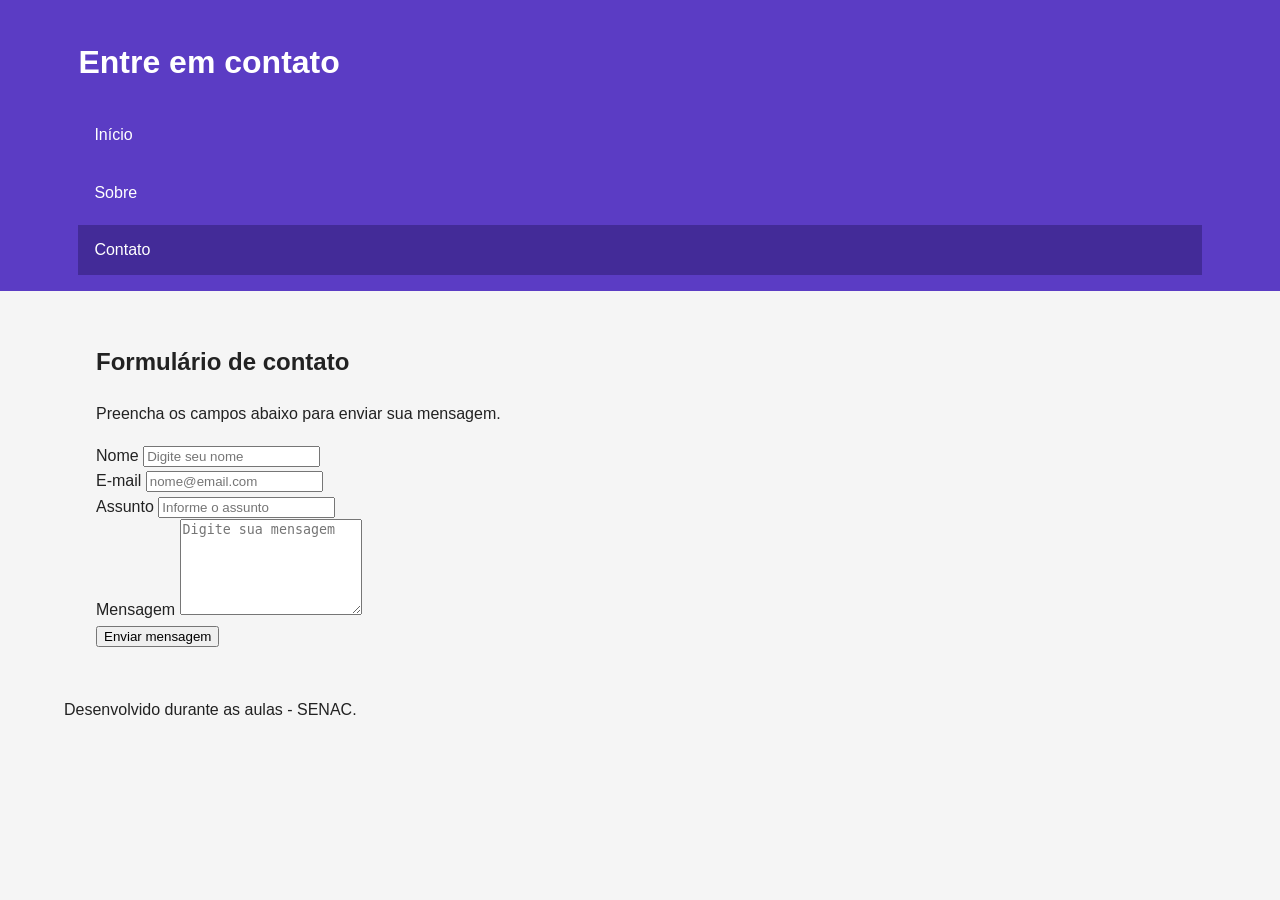
==== contato.html @ 4d4b3181 "primeira alteração" ====
<!DOCTYPE html>
<html lang="pt-BR">

<head>
    <meta charset="UTF-8">

    <meta
        name="viewport"
        content="width=device-width, initial-scale=1.0"
    >

    <title>Contato - Meu Projeto</title>

    <link rel="stylesheet" href="css/style.css">

    <script src="js/script.js" defer></script>
</head>

<body>

    <header class="cabecalho">

        <div class="container">

            <h1>Entre em contato</h1>

            <nav
                class="nav"
                aria-label="Navegação principal"
            >

                <a href="index.html">
                    Início
                </a>

                <a href="sobre.html">
                    Sobre
                </a>

                <a
                    class="ativo"
                    href="contato.html"
                >
                    Contato
                </a>

            </nav>

        </div>

    </header>


    <main class="container">

        <section class="secao">

            <h2>Formulário de contato</h2>

            <p>
                Preencha os campos abaixo para
                enviar sua mensagem.
            </p>


            <form
                id="form-contato"
                class="formulario"
            >

                <div class="form-row">

                    <div class="campo">

                        <label for="nome">
                            Nome
                        </label>

                        <input
                            type="text"
                            id="nome"
                            name="nome"
                            placeholder="Digite seu nome"
                            required
                        >

                    </div>


                    <div class="campo">

                        <label for="email">
                            E-mail
                        </label>

                        <input
                            type="email"
                            id="email"
                            name="email"
                            placeholder="nome@email.com"
                            required
                        >

                    </div>

                </div>


                <div class="campo">

                    <label for="assunto">
                        Assunto
                    </label>

                    <input
                        type="text"
                        id="assunto"
                        name="assunto"
                        placeholder="Informe o assunto"
                        required
                    >

                </div>


                <div class="campo">

                    <label for="mensagem">
                        Mensagem
                    </label>

                    <textarea
                        id="mensagem"
                        name="mensagem"
                        rows="6"
                        placeholder="Digite sua mensagem"
                        required
                    ></textarea>

                </div>


                <button
                    class="btn"
                    type="submit"
                >
                    Enviar mensagem
                </button>

            </form>

        </section>

    </main>


    <footer class="rodape">

        <div class="container">

            <p>
                Desenvolvido durante as aulas -
                SENAC.
            </p>

        </div>

    </footer>

</body>
</html>
---- css/style.css ----
*,
*::before, 
*::after 
{
     box-sizing: border-box;
}



body {
    margin:0; /*remover o espaço externo padrão*/
    background-color: var(--cor-fundo);/*definir a cor de fundo*/
    color: var(--cor-texto);/*a cor padrão dos textos*/
    font-family: Arial, Helvetica, sans-serif;/*Nossa fonte*/
    line-height: 1.6;/*Aumenta os espaços entre as linhas*/
    
}

.container {
   
    width:90%; /* O conteúdo vai ocupar 90% do espaço disponivel*/
    max-width: 1200px; /*Pode ocupar 90% mas nunca ultrapassar 1200px*/
    margin-left: auto; /*Automático para esquerda*/
    margin-right: auto; /*Automático para direita*/
}

.cabecalho {

    background-color: var(--cor-primaria); /*margem*/
    color: var(--cor-texto-claro); /*bordas*/
    padding: var(--espacamento-medio);/*conteúdo*/
}

.nav {

display: flex;
flex-direction: column ;

gap: var(--espacamento-pequeno);

}

.nav a {

    color:white;
    text-decoration: none;

    padding: 0.75rem 1rem;

    border-radius: (var(--raio-borda));
}

/*Hover dá um efeito quando passa o mouse em cima do elemento*/
.nav a:hover{

    background-color:var(--cor-secundaria);
}

.nav .ativo{

    background-color:var(--cor-secundaria);
}

.secao {

    padding: var(--espacamento-grande);
}

.card{
    width: 300px;
    padding: 20px;
    background-color: var(--cor-card);

    border: 1px solid var(--cor-borda);
    border-radius: var(--cor-borda);
    padding: var(--espacamento-medio);
}

h1 {
    font-family: Arial;
}

h2 {
    font-family: Arial;
}

p {
    font-family: Arial;
}

a {
    font-family: Arial;
}

:root {

    --cor-primaria: #5b3cc4;
    --cor-secundaria: #432b98;

    --cor-fundo: #f5f5f5;
    --cor-card: #ffffff;

    --cor-texto: #222222;
    --cor-texto-claro: #ffffff;

    --cor-borda: #dddddd;

    --espacamento-pequeno: 0.5rem;
    --espacamento-medio: 1rem;
    --espacamento-grande: 2rem;

    --raio-borda: 8px;

}
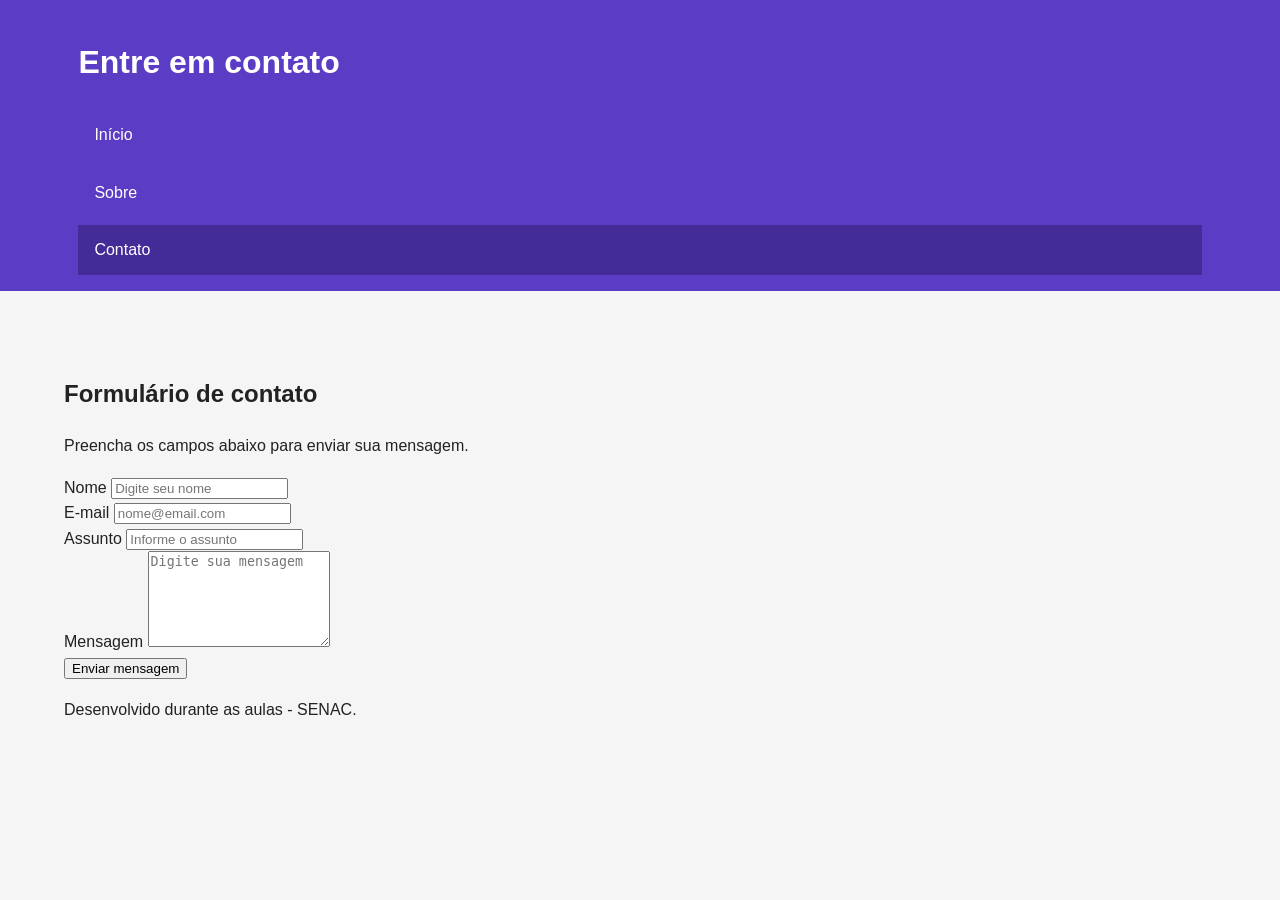
==== commit 71c544f6: "primeira alteracao" ====
--- a/contato.html
+++ b/contato.html
@@ -53,7 +53,7 @@
 
     <main class="container">
 
-        <section class="secao">
+        <section class="secao"></section>
 
             <h2>Formulário de contato</h2>
 
@@ -73,7 +73,7 @@
                     <div class="campo">
 
                         <label for="nome">
-                            Nome
+                           Nome
                         </label>
 
                         <input
--- a/css/style.css
+++ b/css/style.css
@@ -12,10 +12,9 @@
     background-color: var(--cor-fundo);/*definir a cor de fundo*/
     color: var(--cor-texto);/*a cor padrão dos textos*/
     font-family: Arial, Helvetica, sans-serif;/*Nossa fonte*/
-    line-height: 1.6;/*Aumenta os espaços entre as linhas*/
+    line-height: 1.6;/* Aumenta os espaços entre as linhas*/
     
 }
-
 .container {
    
     width:90%; /* O conteúdo vai ocupar 90% do espaço disponivel*/
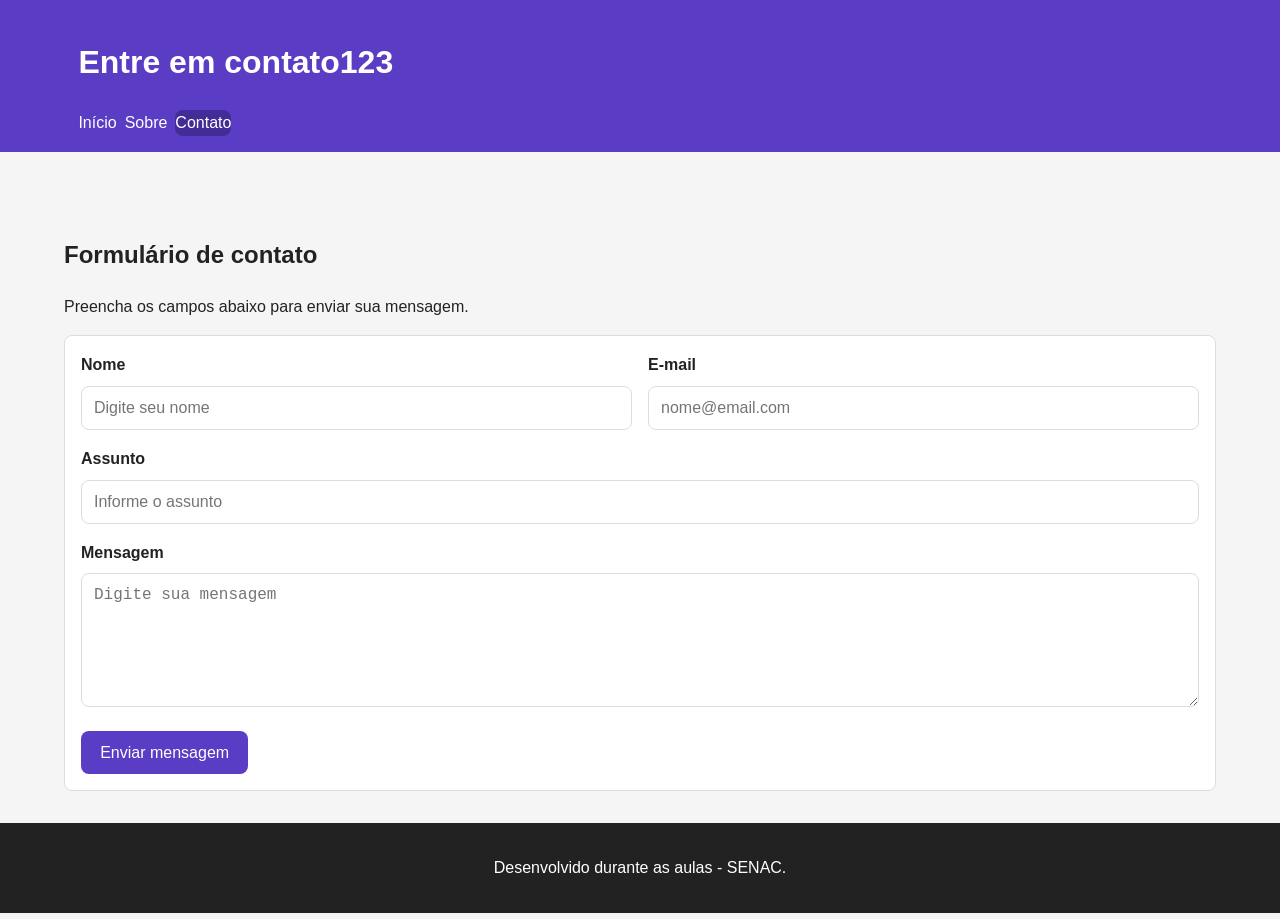
==== commit 2b058e22: "123" ====
--- a/contato.html
+++ b/contato.html
@@ -22,7 +22,7 @@
 
         <div class="container">
 
-            <h1>Entre em contato</h1>
+            <h1>Entre em contato123</h1>
 
             <nav
                 class="nav"
--- a/css/style.css
+++ b/css/style.css
@@ -1,98 +1,17 @@
+/*================================
+    CONFIGURAÇÕES GERAIS
+==================================*/
 *,
-*::before, 
-*::after 
-{
-     box-sizing: border-box;
-}
-
-
-
-body {
-    margin:0; /*remover o espaço externo padrão*/
-    background-color: var(--cor-fundo);/*definir a cor de fundo*/
-    color: var(--cor-texto);/*a cor padrão dos textos*/
-    font-family: Arial, Helvetica, sans-serif;/*Nossa fonte*/
-    line-height: 1.6;/* Aumenta os espaços entre as linhas*/
-    
-}
-.container {
-   
-    width:90%; /* O conteúdo vai ocupar 90% do espaço disponivel*/
-    max-width: 1200px; /*Pode ocupar 90% mas nunca ultrapassar 1200px*/
-    margin-left: auto; /*Automático para esquerda*/
-    margin-right: auto; /*Automático para direita*/
-}
-
-.cabecalho {
-
-    background-color: var(--cor-primaria); /*margem*/
-    color: var(--cor-texto-claro); /*bordas*/
-    padding: var(--espacamento-medio);/*conteúdo*/
-}
-
-.nav {
-
-display: flex;
-flex-direction: column ;
-
-gap: var(--espacamento-pequeno);
-
-}
-
-.nav a {
-
-    color:white;
-    text-decoration: none;
-
-    padding: 0.75rem 1rem;
-
-    border-radius: (var(--raio-borda));
-}
-
-/*Hover dá um efeito quando passa o mouse em cima do elemento*/
-.nav a:hover{
-
-    background-color:var(--cor-secundaria);
-}
-
-.nav .ativo{
-
-    background-color:var(--cor-secundaria);
-}
-
-.secao {
-
-    padding: var(--espacamento-grande);
-}
-
-.card{
-    width: 300px;
-    padding: 20px;
-    background-color: var(--cor-card);
-
-    border: 1px solid var(--cor-borda);
-    border-radius: var(--cor-borda);
-    padding: var(--espacamento-medio);
-}
-
-h1 {
-    font-family: Arial;
-}
-
-h2 {
-    font-family: Arial;
-}
-
-p {
-    font-family: Arial;
-}
-
-a {
-    font-family: Arial;
-}
-
-:root {
-
+*::before,
+*::after {
+    box-sizing: border-box;
+}
+
+/*================================
+    VARIÁVEIS
+==================================*/
+
+:root{
     --cor-primaria: #5b3cc4;
     --cor-secundaria: #432b98;
 
@@ -108,6 +27,269 @@
     --espacamento-medio: 1rem;
     --espacamento-grande: 2rem;
 
-    --raio-borda: 8px;
-
-}+    --raio-borda:8px;
+
+}
+
+/*================================
+    BODY
+==================================*/
+body {
+     /*remover o espaco externo padrão*/
+    margin: 0; 
+    /* denifir a cor de fundo */
+    background-color: var(--cor-fundo); 
+    /* Nossa fonte*/
+    font-family: Arial, Helvetica, sans-serif; 
+    /* A cor padrão dos textos */
+    color : var(--cor-texto); 
+    /*Aumente os espaços entre as linahs*/
+    line-height: 1.6; 
+}
+
+/*================================
+    CONTAINER
+==================================*/
+.container{
+    /* O conteudo vai ocupar 90 % do espaço disponivel */
+    width: 90%;
+    /* Pode opupar 90% mas nunca ultrapassar 1200px*/
+    max-width: 1200px;
+    /* Automatico para esquerda*/
+    margin-left: auto;
+    /* Automatico para direita*/
+    margin-right: auto;
+}
+
+/*================================
+    CABEÇALHO
+==================================*/
+.cabecalho{
+    /*margir*/
+    background-color: var(--cor-primaria);
+    /*bordas*/
+    color: var(--cor-texto-claro);
+    /*conteudo*/
+    padding: var(--espacamento-medio);
+
+}
+
+/*================================
+    NAVEGAÇÃO
+==================================*/
+.nav {
+    display: flex;
+    flex-direction: column;
+    gap: var(--espacamento-pequeno);
+
+}
+
+.nav a {
+    color: white;
+    text-decoration: none;
+
+    padding: 0.75ren 1ren ;
+
+    border-radius: var(--raio-borda);
+}
+
+/*hover ele aplica efeto quando passa com o mouser em cima
+do elemento  */
+.nav a:hover{
+    background-color: var(--cor-secundaria);
+}
+
+.nav .ativo {
+    background-color: var(--cor-secundaria);
+}
+
+/*================================
+    SEÇÕES
+==================================*/
+.secao{
+    padding: var(--espacamento-grande);
+}
+
+
+
+
+/*================================
+    GRID
+==================================*/
+.grid-cards {
+    display: grid;
+    grid-template-columns: 1fr;
+    gap: var(--espacamento-medio);
+}
+
+/*================================
+    CARD
+==================================*/
+.card {
+    width:300px  ;
+    /* padding: 20px; */
+    background-color: var(--cor-card);
+
+    border: 1px solid var(--cor-borda);
+    border-radius:  var(--raio-borda);
+    padding: var(--espacamento-medio);  
+
+}
+
+.card:hover {
+    transform: translate(-4px);
+}
+
+/*================================
+    AVISO / ASIDE
+==================================*/
+.aviso{
+    /*margin - fora*/
+    margin: var(--espacamento-grande);
+    /*dentro*/
+    padding: var(--espacamento-medio);
+    /*as bordas*/
+    border-left: 4px solid var(--cor-primaria);
+    /*cor do fundo*/
+    background-color: #eee9ff;
+
+}
+
+
+
+
+/*================================
+    FORMULÁRIOS
+==================================*/
+.formulario{
+    background-color: white ;
+    padding: var(--espacamento-medio);
+    border-radius: var(--raio-borda);
+    border: 1px solid var(--cor-borda);
+}
+.campo{
+    margin-bottom: var(--espacamento-medio);
+}
+
+.campo label {
+    display: block;
+    margin-bottom: var(--espacamento-pequeno);
+    font-weight: bold;
+}
+
+.campo input,
+.campo textarea{
+    width: 100%;
+    padding: 0.75rem;
+    border: 1px solid var(--cor-borda);
+    border-radius: var(--raio-borda);
+    font-size: 1rem;
+}
+
+
+
+/*================================
+    BOTÕES
+==================================*/
+.btn {
+    width: 100%;
+    padding: 0.8rem 1.2rem;
+    border: none;
+    border-radius: var(--raio-borda);
+    background-color: var(--cor-primaria);
+    color: white;
+    font-size: 1rem;
+    cursor: pointer;
+}
+.btn:hover{
+    background-color: var(--cor-secundaria);
+}
+.form-row{
+    display: grid;
+    grid-template-columns: 1fr;
+    gap: var(--espacamento-medio);
+
+}
+
+
+
+/*================================
+    ACESSIBILIDADE
+==================================*/
+a:focus-visible,
+button:focus-visible,
+input:focus-visible,
+textarea:focus-visible{
+    outline: 3px solid #ffbf47;
+    outline-offset: 3px;
+}
+
+
+
+
+/*================================
+    RODAPÉ
+==================================*/
+.rodape{
+    margin-top: var(--espacamento-grande) ;
+    
+    padding: var(--espacamento-medio);
+
+    background-color: #222;
+
+    color: white;
+
+    text-align: center;
+
+}
+
+
+/*================================
+    TABLE 
+    A PARTID DE 768PX EXISTE ESPAÇO PARA MAIS ELEMENTOS
+    LADO A LADO.
+==================================*/
+
+@media(min-width: 768px){
+    .form-row{
+        grid-template-columns: repeat(2, 1fr);
+    }
+    .btn{
+        width: auto;
+    }
+    /*Em tablets existe espaco para o menu horzontal*/
+    .nav {
+        flex-direction: row;
+    }
+
+    /*Em tablets os cards pode opupar duas colunas*/
+    .grid-cards{
+        grid-template-columns: repeat(2, 1fr);
+    }
+}
+
+/*Desktop */
+@media(min-width:1024px){
+    /*Em telas grandes existe espaço para três cards lado a lado*/
+    .grid-cards{
+        grid-template-columns: repeat(3, 1fr);
+    }
+}
+
+
+
+h1 {
+    font-family: Arial;
+}
+h2{
+    font-family: Arial;
+}
+
+p{
+    font-family: Arial;
+}
+
+
+a {
+    font-family: Arial;
+}
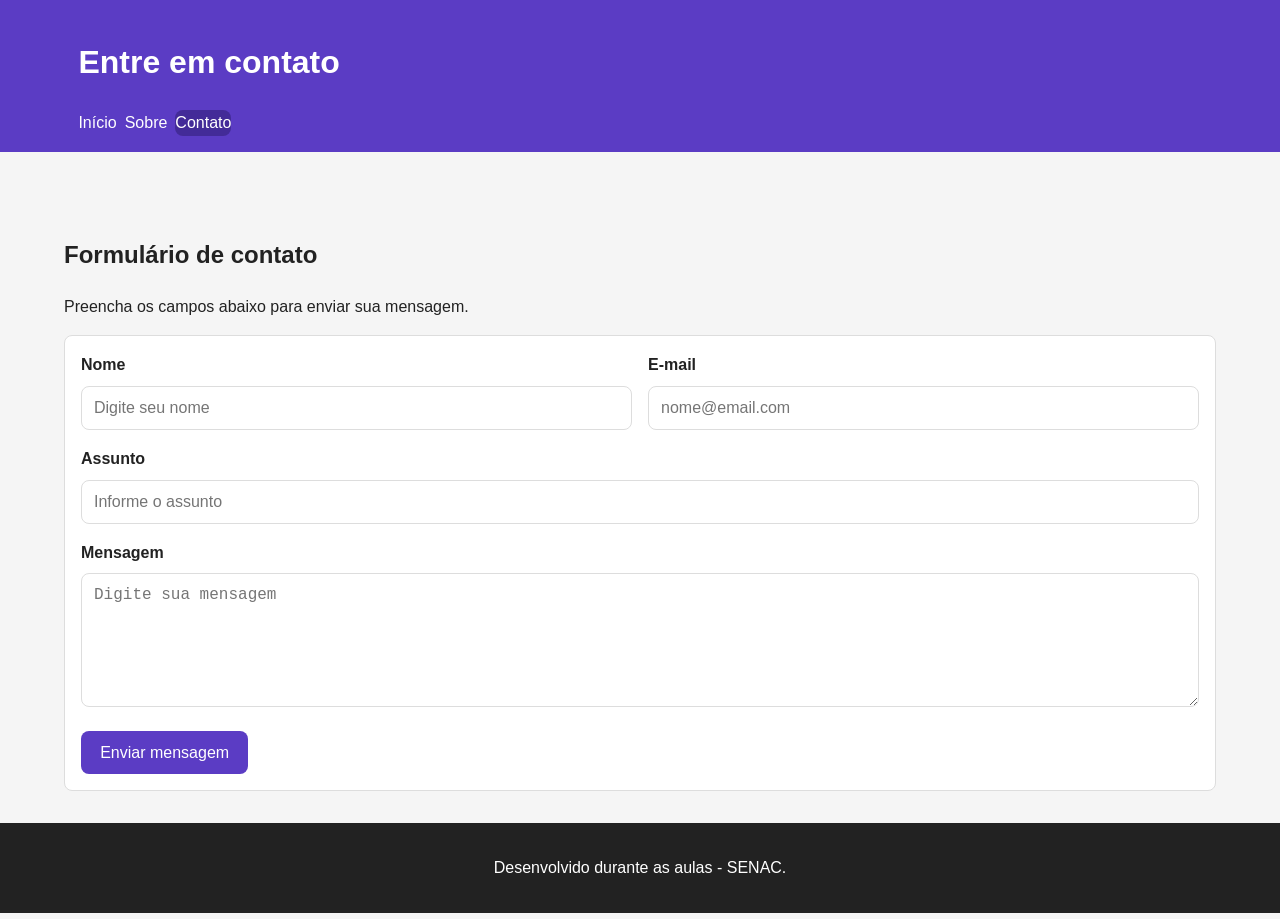
==== commit 29fafbb9: "1234" ====
--- a/contato.html
+++ b/contato.html
@@ -22,7 +22,7 @@
 
         <div class="container">
 
-            <h1>Entre em contato123</h1>
+            <h1>Entre em contato</h1>
 
             <nav
                 class="nav"
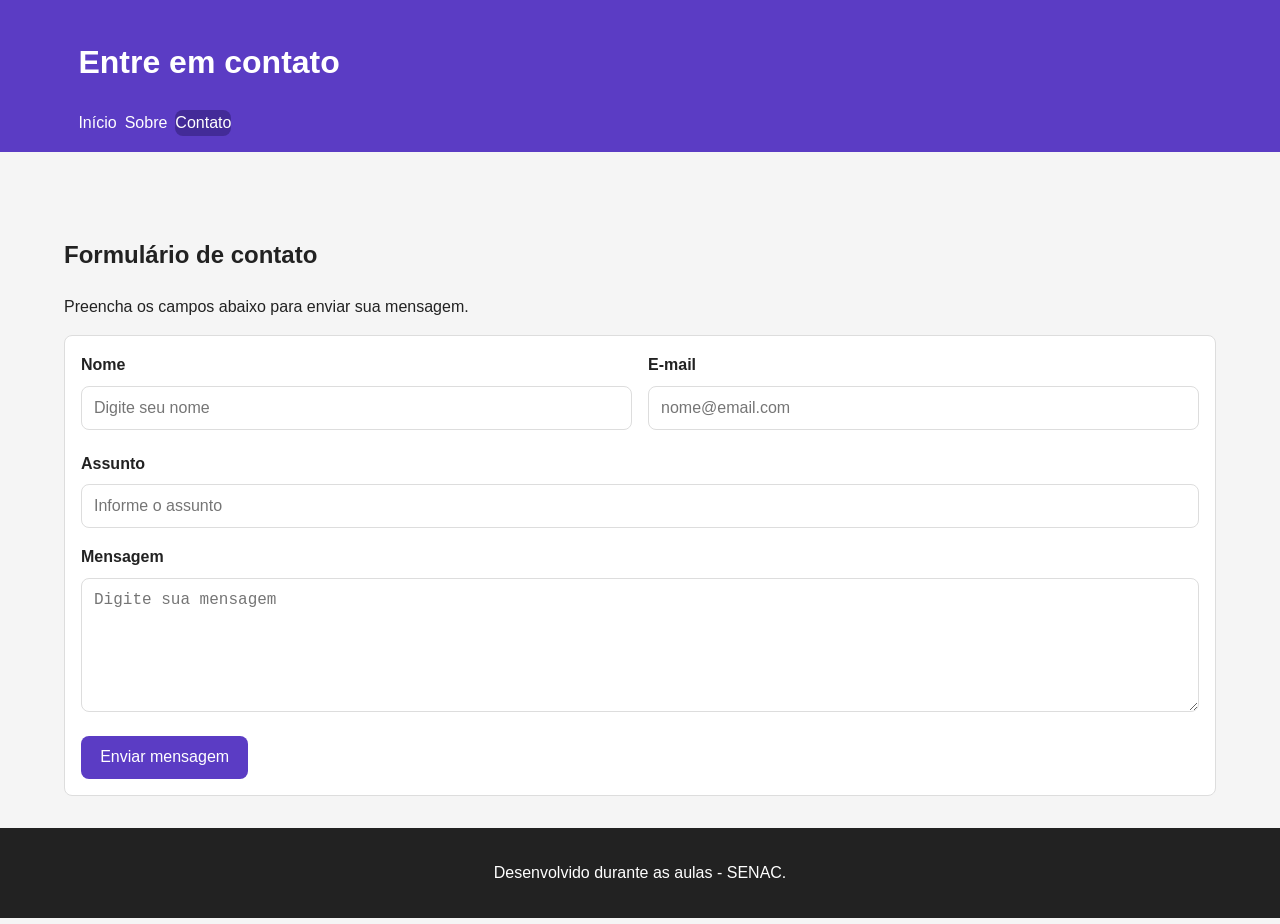
==== commit 76554b24: "quinta alteração" ====
--- a/contato.html
+++ b/contato.html
@@ -4,16 +4,14 @@
 <head>
     <meta charset="UTF-8">
 
-    <meta
-        name="viewport"
-        content="width=device-width, initial-scale=1.0"
-    >
+    <meta name="viewport" content="width=device-width, initial-scale=1.0">
 
     <title>Contato - Meu Projeto</title>
 
     <link rel="stylesheet" href="css/style.css">
 
-    <script src="js/script.js" defer></script>
+    <script scr="js/app.js" defer></script>
+    <script scr="js/contato.js" defer></script>
 </head>
 
 <body>
@@ -24,10 +22,7 @@
 
             <h1>Entre em contato</h1>
 
-            <nav
-                class="nav"
-                aria-label="Navegação principal"
-            >
+            <nav class="nav" aria-label="Navegação principal">
 
                 <a href="index.html">
                     Início
@@ -37,10 +32,7 @@
                     Sobre
                 </a>
 
-                <a
-                    class="ativo"
-                    href="contato.html"
-                >
+                <a class="ativo" href="contato.html">
                     Contato
                 </a>
 
@@ -55,99 +47,79 @@
 
         <section class="secao"></section>
 
-            <h2>Formulário de contato</h2>
+        <h2>Formulário de contato</h2>
 
-            <p>
-                Preencha os campos abaixo para
-                enviar sua mensagem.
-            </p>
+        <p>
+            Preencha os campos abaixo para
+            enviar sua mensagem.
+        </p>
 
 
-            <form
-                id="form-contato"
-                class="formulario"
-            >
+        <form id="form-contato" class="formulario">
 
-                <div class="form-row">
+            <div class="form-row">
 
-                    <div class="campo">
+                <div class="campo">
 
-                        <label for="nome">
-                           Nome
-                        </label>
+                    <label for="nome">
+                        Nome
+                    </label>
 
-                        <input
-                            type="text"
-                            id="nome"
-                            name="nome"
-                            placeholder="Digite seu nome"
-                            required
-                        >
-
-                    </div>
-
-
-                    <div class="campo">
-
-                        <label for="email">
-                            E-mail
-                        </label>
-
-                        <input
-                            type="email"
-                            id="email"
-                            name="email"
-                            placeholder="nome@email.com"
-                            required
-                        >
-
-                    </div>
-
+                    <input type="text" id="nome" name="nome" placeholder="Digite seu nome" required>
+                    <small id="erro-nome" class="mensagem-erro"></small>
+                    
                 </div>
 
 
                 <div class="campo">
 
-                    <label for="assunto">
-                        Assunto
+                    <label for="email">
+                        E-mail
                     </label>
 
-                    <input
-                        type="text"
-                        id="assunto"
-                        name="assunto"
-                        placeholder="Informe o assunto"
-                        required
-                    >
-
+                    <input type="email" id="email" name="email" placeholder="nome@email.com" required>
+                    <small id="erro-email" class="mensagem-email">
+                    </small>
+                    
                 </div>
 
-
-                <div class="campo">
-
-                    <label for="mensagem">
-                        Mensagem
-                    </label>
-
-                    <textarea
-                        id="mensagem"
-                        name="mensagem"
-                        rows="6"
-                        placeholder="Digite sua mensagem"
-                        required
-                    ></textarea>
-
-                </div>
+            </div>
 
 
-                <button
-                    class="btn"
-                    type="submit"
-                >
-                    Enviar mensagem
-                </button>
+            <div class="campo">
 
-            </form>
+                <label for="assunto">
+                    Assunto
+                </label>
+
+                <input type="text" id="assunto" name="assunto" placeholder="Informe o assunto" required>
+                <small id="erro-assunto" class="mensagem-assunto"></small>
+                
+            </div>
+
+
+            <div class="campo">
+
+                <label for="mensagem">
+                    Mensagem
+                </label>
+
+                <textarea id="mensagem" name="mensagem" rows="6" placeholder="Digite sua mensagem" required></textarea>
+                <small id="erro-mensagem" class="mensagem-mensagem"></small>
+                
+            </div>
+
+
+            <button class="btn" type="submit">
+                Enviar mensagem
+            </button>
+
+        </form>
+
+            <p id="status-formulario" 
+            class="status-formulario" 
+            role="status"aria-live="polite">
+            </p>
 
         </section>
 
@@ -168,4 +140,5 @@
     </footer>
 
 </body>
-</html>    +
+</html>
--- a/css/style.css
+++ b/css/style.css
@@ -20,6 +20,7 @@
 
     --cor-texto: #222222;
     --cor-texto-claro: #ffffff;
+    --cor-texto-suave:#666666;
 
     --cor-borda: #dddddd;
 
@@ -28,6 +29,7 @@
     --espacamento-grande: 2rem;
 
     --raio-borda:8px;
+    --sombra-card: 0 4px 14px rgba(0,0,0,0.08);
 
 }
 
@@ -293,3 +295,116 @@
 a {
     font-family: Arial;
 }
+
+/*Busca*/
+.campo-busca{
+
+    margin-bottom: var(--espacamento-medio);
+}
+
+.campo-busca label {
+    display: block;
+    margin-bottom: var(--espacamento-pequeno);
+    font-weight: bold;
+
+}
+
+.campo-busca input {
+    width: 100%;
+    padding: 0.75rem;
+    border: 1px solid var(--cor-borda);
+    border-radius : var(--raio-borda);
+    font-size: 1rem;  
+
+}
+
+/*STATUS*/
+
+.status{
+    margin: 0 0 var(--espacamento-medio);
+    color: var(--cor-texto-suave);
+}
+
+/*FILTROS*/
+
+.filtros{
+    display: flex;
+    flex-wrap: wrap;
+    gap: var(--espacamento-pequeno);
+    margin-bottom: var(--espacamento-grande);
+}
+
+.btn-filtro{
+    flex: 1 1 120px;
+    padding: 0.7rem 1rem;
+    border: 1px solid var(--cor-borda);
+    border-radius: var(--raio-borda);
+    background-color: var(--cor-card);
+    color: var(--cor-texto);
+    cursor: pointer;
+}
+
+.btn-filtro:hover,
+.btn-filtro-ativo{
+    background-color: var(--cor-primaria);
+    color: var(--cor-texto-claro);
+    border-color: var(--cor-primaria);
+}
+
+/*CARD*/
+
+.projeto-card{
+    display:flex;
+    flex-direction: column;
+    min-width: 0;
+    gap: var(--espacamento-medio);
+    padding: var(--espacamento-medio);
+    background-color: var(--cor-card);
+    border: 1px solid var(--cor-borda);
+    border-radius: var(--raio-borda);
+    box-shadow: var(--sombra-card);
+    transition: transform 0.2s;
+}
+
+.projeto-card:hover{
+transform: translateY(-4px);
+}
+
+.projeto-card h3,
+.projeto-card p{
+    margin:0;
+}
+
+.projeto-card p{
+    color: var(--cor-texto-suave);
+}
+
+
+/* =====================================
+   AULA 08 - FORMULÁRIO COM JS
+===================================== */
+
+.mensagem-erro {
+    display: block;
+    margin-top: 0.3rem;
+    color: #b00020;
+    font-size: 0.9rem;
+}
+
+.campo input.erro,
+.campo textarea.erro {
+    border-color: #b00020;
+}
+
+.status-formulario {
+    margin-top: 1rem;
+    font-weight: bold;
+}
+
+.status-formulario.sucesso {
+    color: #146c2e;
+}
+
+.status-formulario.erro {
+    color: #b00020;
+}
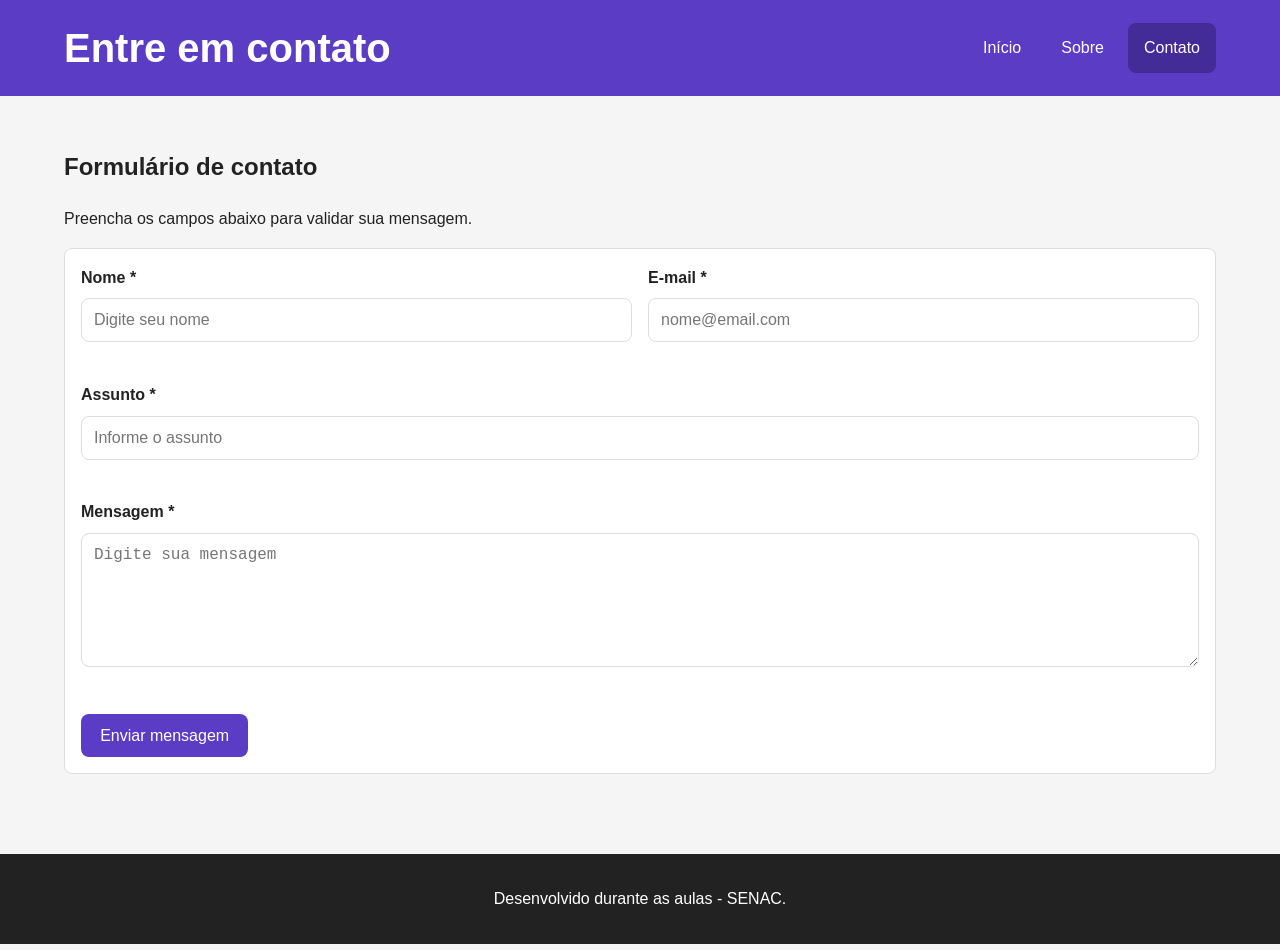
==== commit 51ee273e: "nona alteracao" ====
--- a/contato.html
+++ b/contato.html
@@ -4,25 +4,30 @@
 <head>
     <meta charset="UTF-8">
 
-    <meta name="viewport" content="width=device-width, initial-scale=1.0">
+    <meta
+        name="viewport"
+        content="width=device-width, initial-scale=1.0"
+    >
 
     <title>Contato - Meu Projeto</title>
 
     <link rel="stylesheet" href="css/style.css">
 
-    <script scr="js/app.js" defer></script>
-    <script scr="js/contato.js" defer></script>
+    <script src="js/contato.js" defer></script>
 </head>
 
 <body>
 
     <header class="cabecalho">
 
-        <div class="container">
+        <div class="container cabecalho-conteudo">
 
             <h1>Entre em contato</h1>
 
-            <nav class="nav" aria-label="Navegação principal">
+            <nav
+                class="nav"
+                aria-label="Navegação principal"
+            >
 
                 <a href="index.html">
                     Início
@@ -32,7 +37,11 @@
                     Sobre
                 </a>
 
-                <a class="ativo" href="contato.html">
+                <a
+                    class="ativo"
+                    href="contato.html"
+                    aria-current="page"
+                >
                     Contato
                 </a>
 
@@ -45,81 +54,136 @@
 
     <main class="container">
 
-        <section class="secao"></section>
-
-        <h2>Formulário de contato</h2>
-
-        <p>
-            Preencha os campos abaixo para
-            enviar sua mensagem.
-        </p>
-
-
-        <form id="form-contato" class="formulario">
-
-            <div class="form-row">
+        <section class="secao">
+
+            <h2>Formulário de contato</h2>
+
+            <p>
+                Preencha os campos abaixo para
+                validar sua mensagem.
+            </p>
+
+
+            <form
+                id="form-contato"
+                class="formulario"
+                novalidate
+            >
+
+                <div class="form-row">
+
+                    <div class="campo">
+
+                        <label for="nome">
+                            Nome *
+                        </label>
+
+                        <input
+                            type="text"
+                            id="nome"
+                            name="nome"
+                            autocomplete="name"
+                            placeholder="Digite seu nome"
+                            aria-describedby="erro-nome"
+                            required
+                        >
+
+                        <small
+                            id="erro-nome"
+                            class="mensagem-erro"
+                        ></small>
+
+                    </div>
+
+
+                    <div class="campo">
+
+                        <label for="email">
+                            E-mail *
+                        </label>
+
+                        <input
+                            type="email"
+                            id="email"
+                            name="email"
+                            autocomplete="email"
+                            placeholder="nome@email.com"
+                            aria-describedby="erro-email"
+                            required
+                        >
+
+                        <small
+                            id="erro-email"
+                            class="mensagem-erro"
+                        ></small>
+
+                    </div>
+
+                </div>
+
 
                 <div class="campo">
 
-                    <label for="nome">
-                        Nome
+                    <label for="assunto">
+                        Assunto *
                     </label>
 
-                    <input type="text" id="nome" name="nome" placeholder="Digite seu nome" required>
-                    <small id="erro-nome" class="mensagem-erro"></small>
-                    
+                    <input
+                        type="text"
+                        id="assunto"
+                        name="assunto"
+                        placeholder="Informe o assunto"
+                        aria-describedby="erro-assunto"
+                        required
+                    >
+
+                    <small
+                        id="erro-assunto"
+                        class="mensagem-erro"
+                    ></small>
+
                 </div>
 
 
                 <div class="campo">
 
-                    <label for="email">
-                        E-mail
+                    <label for="mensagem">
+                        Mensagem *
                     </label>
 
-                    <input type="email" id="email" name="email" placeholder="nome@email.com" required>
-                    <small id="erro-email" class="mensagem-email">
-                    </small>
-                    
+                    <textarea
+                        id="mensagem"
+                        name="mensagem"
+                        rows="6"
+                        placeholder="Digite sua mensagem"
+                        aria-describedby="erro-mensagem"
+                        required
+                    ></textarea>
+
+                    <small
+                        id="erro-mensagem"
+                        class="mensagem-erro"
+                    ></small>
+
                 </div>
 
-            </div>
-
-
-            <div class="campo">
-
-                <label for="assunto">
-                    Assunto
-                </label>
-
-                <input type="text" id="assunto" name="assunto" placeholder="Informe o assunto" required>
-                <small id="erro-assunto" class="mensagem-assunto"></small>
-                
-            </div>
-
-
-            <div class="campo">
-
-                <label for="mensagem">
-                    Mensagem
-                </label>
-
-                <textarea id="mensagem" name="mensagem" rows="6" placeholder="Digite sua mensagem" required></textarea>
-                <small id="erro-mensagem" class="mensagem-mensagem"></small>
-                
-            </div>
-
-
-            <button class="btn" type="submit">
-                Enviar mensagem
-            </button>
-
-        </form>
-
-            <p id="status-formulario" 
-            class="status-formulario" 
-            role="status"aria-live="polite">
-            </p>
+
+                <button
+                    class="btn"
+                    type="submit"
+                >
+                    Enviar mensagem
+                </button>
+
+            </form>
+
+
+            <p
+                id="status-formulario"
+                class="status-formulario"
+                role="status"
+                aria-live="polite"
+            ></p>
 
         </section>
 
@@ -140,5 +204,4 @@
     </footer>
 
 </body>
-
 </html>
--- a/css/style.css
+++ b/css/style.css
@@ -1,17 +1,19 @@
-/*================================
-    CONFIGURAÇÕES GERAIS
-==================================*/
+/* =====================================
+   CONFIGURAÇÕES GERAIS
+===================================== */
+
 *,
 *::before,
 *::after {
     box-sizing: border-box;
 }
 
-/*================================
-    VARIÁVEIS
-==================================*/
-
-:root{
+
+/* =====================================
+   VARIÁVEIS
+===================================== */
+
+:root {
     --cor-primaria: #5b3cc4;
     --cor-secundaria: #432b98;
 
@@ -19,392 +21,597 @@
     --cor-card: #ffffff;
 
     --cor-texto: #222222;
+    --cor-texto-suave: #666666;
     --cor-texto-claro: #ffffff;
-    --cor-texto-suave:#666666;
 
     --cor-borda: #dddddd;
+    --cor-destaque: #eee9ff;
+    --cor-foco: #ffbf47;
+
+    --cor-erro: #b00020;
+    --cor-sucesso: #146c2e;
 
     --espacamento-pequeno: 0.5rem;
     --espacamento-medio: 1rem;
     --espacamento-grande: 2rem;
-
-    --raio-borda:8px;
-    --sombra-card: 0 4px 14px rgba(0,0,0,0.08);
-
-}
-
-/*================================
-    BODY
-==================================*/
+    --espacamento-extra: 3rem;
+
+    --raio-borda: 8px;
+
+    --sombra-card:
+        0 4px 14px rgba(0, 0, 0, 0.08);
+}
+
+
+/* =====================================
+   BODY
+===================================== */
+
 body {
-     /*remover o espaco externo padrão*/
-    margin: 0; 
-    /* denifir a cor de fundo */
-    background-color: var(--cor-fundo); 
-    /* Nossa fonte*/
-    font-family: Arial, Helvetica, sans-serif; 
-    /* A cor padrão dos textos */
-    color : var(--cor-texto); 
-    /*Aumente os espaços entre as linahs*/
-    line-height: 1.6; 
-}
-
-/*================================
-    CONTAINER
-==================================*/
-.container{
-    /* O conteudo vai ocupar 90 % do espaço disponivel */
+    margin: 0;
+
+    background-color: var(--cor-fundo);
+    color: var(--cor-texto);
+
+    font-family:
+        Arial,
+        Helvetica,
+        sans-serif;
+
+    line-height: 1.6;
+}
+
+
+/* =====================================
+   ELEMENTOS GERAIS
+===================================== */
+
+img {
+    display: block;
+    max-width: 100%;
+}
+
+h1 {
+    font-size:
+        clamp(
+            1.5rem,
+            5vw,
+            2.5rem
+        );
+}
+
+a {
+    color: inherit;
+}
+
+
+/* =====================================
+   CONTAINER
+===================================== */
+
+.container {
     width: 90%;
-    /* Pode opupar 90% mas nunca ultrapassar 1200px*/
     max-width: 1200px;
-    /* Automatico para esquerda*/
-    margin-left: auto;
-    /* Automatico para direita*/
-    margin-right: auto;
-}
-
-/*================================
-    CABEÇALHO
-==================================*/
-.cabecalho{
-    /*margir*/
-    background-color: var(--cor-primaria);
-    /*bordas*/
-    color: var(--cor-texto-claro);
-    /*conteudo*/
-    padding: var(--espacamento-medio);
-
-}
-
-/*================================
-    NAVEGAÇÃO
-==================================*/
+
+    margin: 0 auto;
+}
+
+
+/* =====================================
+   CABEÇALHO
+===================================== */
+
+.cabecalho {
+    padding:
+        var(--espacamento-medio)
+        0;
+
+    background-color:
+        var(--cor-primaria);
+
+    color:
+        var(--cor-texto-claro);
+}
+
+.cabecalho h1 {
+    margin: 0;
+}
+
+.cabecalho-conteudo {
+    display: flex;
+    flex-direction: column;
+
+    gap:
+        var(--espacamento-medio);
+}
+
+
+/* =====================================
+   NAVEGAÇÃO
+===================================== */
+
 .nav {
     display: flex;
     flex-direction: column;
-    gap: var(--espacamento-pequeno);
-
+
+    gap:
+        var(--espacamento-pequeno);
 }
 
 .nav a {
-    color: white;
+    padding:
+        0.75rem
+        1rem;
+
+    color:
+        var(--cor-texto-claro);
+
     text-decoration: none;
 
-    padding: 0.75ren 1ren ;
-
-    border-radius: var(--raio-borda);
-}
-
-/*hover ele aplica efeto quando passa com o mouser em cima
-do elemento  */
-.nav a:hover{
-    background-color: var(--cor-secundaria);
-}
-
+    border-radius:
+        var(--raio-borda);
+}
+
+.nav a:hover,
 .nav .ativo {
-    background-color: var(--cor-secundaria);
-}
-
-/*================================
-    SEÇÕES
-==================================*/
-.secao{
-    padding: var(--espacamento-grande);
-}
-
-
-
-
-/*================================
-    GRID
-==================================*/
+    background-color:
+        var(--cor-secundaria);
+}
+
+
+/* =====================================
+   SEÇÕES
+===================================== */
+
+.secao {
+    padding:
+        var(--espacamento-grande)
+        0;
+}
+
+.secao-cabecalho {
+    display: flex;
+    flex-direction: column;
+
+    gap:
+        var(--espacamento-medio);
+
+    margin-bottom:
+        var(--espacamento-medio);
+}
+
+.secao-cabecalho h2 {
+    margin: 0;
+}
+
+.contador-projetos {
+    color:
+        var(--cor-texto-suave);
+
+    font-weight: bold;
+}
+
+.tag {
+    margin: 0;
+
+    color:
+        var(--cor-primaria);
+
+    font-weight: bold;
+}
+
+
+/* =====================================
+   GRID / CARDS
+===================================== */
+
 .grid-cards {
     display: grid;
-    grid-template-columns: 1fr;
-    gap: var(--espacamento-medio);
-}
-
-/*================================
-    CARD
-==================================*/
+
+    grid-template-columns:
+        repeat(
+            auto-fit,
+            minmax(220px, 1fr)
+        );
+
+    gap:
+        var(--espacamento-medio);
+}
+
 .card {
-    width:300px  ;
-    /* padding: 20px; */
-    background-color: var(--cor-card);
-
-    border: 1px solid var(--cor-borda);
-    border-radius:  var(--raio-borda);
-    padding: var(--espacamento-medio);  
-
-}
-
-.card:hover {
-    transform: translate(-4px);
-}
-
-/*================================
-    AVISO / ASIDE
-==================================*/
-.aviso{
-    /*margin - fora*/
-    margin: var(--espacamento-grande);
-    /*dentro*/
-    padding: var(--espacamento-medio);
-    /*as bordas*/
-    border-left: 4px solid var(--cor-primaria);
-    /*cor do fundo*/
-    background-color: #eee9ff;
-
-}
-
-
-
-
-/*================================
-    FORMULÁRIOS
-==================================*/
-.formulario{
-    background-color: white ;
-    padding: var(--espacamento-medio);
-    border-radius: var(--raio-borda);
-    border: 1px solid var(--cor-borda);
-}
-.campo{
-    margin-bottom: var(--espacamento-medio);
+    padding:
+        var(--espacamento-medio);
+
+    background-color:
+        var(--cor-card);
+
+    border:
+        1px solid
+        var(--cor-borda);
+
+    border-radius:
+        var(--raio-borda);
+
+    box-shadow:
+        var(--sombra-card);
+}
+
+.projeto-card {
+    display: flex;
+    flex-direction: column;
+
+    gap:
+        var(--espacamento-medio);
+
+    transition:
+        transform
+        0.2s;
+}
+
+.projeto-card:hover {
+    transform:
+        translateY(-4px);
+}
+
+.projeto-card.selecionado {
+    border:
+        2px solid
+        var(--cor-primaria);
+}
+
+
+/* =====================================
+   AVISO
+===================================== */
+
+.aviso {
+    margin:
+        var(--espacamento-grande)
+        0;
+
+    padding:
+        var(--espacamento-medio);
+
+    background-color:
+        var(--cor-destaque);
+
+    border-left:
+        4px solid
+        var(--cor-primaria);
+
+    border-radius:
+        var(--raio-borda);
+}
+
+
+/* =====================================
+   BUSCA / FILTROS - AULA 07
+===================================== */
+
+.campo-busca {
+    margin-bottom:
+        var(--espacamento-medio);
+}
+
+.campo-busca label {
+    display: block;
+
+    margin-bottom:
+        var(--espacamento-pequeno);
+
+    font-weight: bold;
+}
+
+.campo-busca input {
+    width: 100%;
+
+    padding:
+        0.75rem;
+
+    border:
+        1px solid
+        var(--cor-borda);
+
+    border-radius:
+        var(--raio-borda);
+
+    font-size: 1rem;
+}
+
+.status {
+    margin:
+        0
+        0
+        var(--espacamento-medio);
+
+    color:
+        var(--cor-texto-suave);
+}
+
+.filtros {
+    display: flex;
+    flex-wrap: wrap;
+
+    gap:
+        var(--espacamento-pequeno);
+
+    margin-bottom:
+        var(--espacamento-grande);
+}
+
+.btn-filtro,
+.btn-selecionar {
+    padding:
+        0.7rem
+        1rem;
+
+    border:
+        1px solid
+        var(--cor-borda);
+
+    border-radius:
+        var(--raio-borda);
+
+    background-color:
+        var(--cor-card);
+
+    color:
+        var(--cor-texto);
+
+    cursor: pointer;
+}
+
+.btn-filtro:hover,
+.btn-filtro.ativo,
+.btn-selecionar:hover,
+.btn-selecionar[aria-pressed="true"] {
+    background-color:
+        var(--cor-primaria);
+
+    color:
+        var(--cor-texto-claro);
+
+    border-color:
+        var(--cor-primaria);
+}
+
+.btn-selecionar {
+    margin-top: auto;
+}
+
+.escondido {
+    display: none;
+}
+
+
+/* =====================================
+   FORMULÁRIO
+===================================== */
+
+.formulario {
+    padding:
+        var(--espacamento-medio);
+
+    background-color:
+        var(--cor-card);
+
+    border:
+        1px solid
+        var(--cor-borda);
+
+    border-radius:
+        var(--raio-borda);
+}
+
+.form-row {
+    display: grid;
+
+    grid-template-columns:
+        1fr;
+
+    gap:
+        var(--espacamento-medio);
+}
+
+.campo {
+    margin-bottom:
+        var(--espacamento-medio);
 }
 
 .campo label {
     display: block;
-    margin-bottom: var(--espacamento-pequeno);
+
+    margin-bottom:
+        var(--espacamento-pequeno);
+
     font-weight: bold;
 }
 
 .campo input,
-.campo textarea{
+.campo textarea,
+.campo select {
     width: 100%;
-    padding: 0.75rem;
-    border: 1px solid var(--cor-borda);
-    border-radius: var(--raio-borda);
-    font-size: 1rem;
-}
-
-
-
-/*================================
-    BOTÕES
-==================================*/
+
+    padding:
+        0.75rem;
+
+    border:
+        1px solid
+        var(--cor-borda);
+
+    border-radius:
+        var(--raio-borda);
+
+    font-size:
+        1rem;
+}
+
+.campo textarea {
+    resize: vertical;
+}
+
+
+/* =====================================
+   BOTÃO PRINCIPAL
+===================================== */
+
 .btn {
     width: 100%;
-    padding: 0.8rem 1.2rem;
+
+    padding:
+        0.8rem
+        1.2rem;
+
     border: none;
-    border-radius: var(--raio-borda);
-    background-color: var(--cor-primaria);
-    color: white;
-    font-size: 1rem;
-    cursor: pointer;
-}
-.btn:hover{
-    background-color: var(--cor-secundaria);
-}
-.form-row{
-    display: grid;
-    grid-template-columns: 1fr;
-    gap: var(--espacamento-medio);
-
-}
-
-
-
-/*================================
-    ACESSIBILIDADE
-==================================*/
+
+    border-radius:
+        var(--raio-borda);
+
+    background-color:
+        var(--cor-primaria);
+
+    color:
+        var(--cor-texto-claro);
+
+    font-size:
+        1rem;
+
+    cursor:
+        pointer;
+}
+
+.btn:hover {
+    background-color:
+        var(--cor-secundaria);
+}
+
+
+/* =====================================
+   VALIDAÇÃO - AULA 08
+===================================== */
+
+.mensagem-erro {
+    display: block;
+
+    min-height:
+        1.3em;
+
+    margin-top:
+        0.3rem;
+
+    color:
+        var(--cor-erro);
+
+    font-size:
+        0.9rem;
+}
+
+.campo input.erro,
+.campo textarea.erro {
+    border-color:
+        var(--cor-erro);
+}
+
+.status-formulario {
+    margin-top:
+        var(--espacamento-medio);
+
+    font-weight:
+        bold;
+}
+
+.status-formulario.sucesso {
+    color:
+        var(--cor-sucesso);
+}
+
+.status-formulario.erro {
+    color:
+        var(--cor-erro);
+}
+
+
+/* =====================================
+   FOCO VISÍVEL / ACESSIBILIDADE
+===================================== */
+
 a:focus-visible,
 button:focus-visible,
 input:focus-visible,
-textarea:focus-visible{
-    outline: 3px solid #ffbf47;
-    outline-offset: 3px;
-}
-
-
-
-
-/*================================
-    RODAPÉ
-==================================*/
-.rodape{
-    margin-top: var(--espacamento-grande) ;
-    
-    padding: var(--espacamento-medio);
-
-    background-color: #222;
-
-    color: white;
-
-    text-align: center;
-
-}
-
-
-/*================================
-    TABLE 
-    A PARTID DE 768PX EXISTE ESPAÇO PARA MAIS ELEMENTOS
-    LADO A LADO.
-==================================*/
-
-@media(min-width: 768px){
-    .form-row{
-        grid-template-columns: repeat(2, 1fr);
+textarea:focus-visible,
+select:focus-visible {
+    outline:
+        3px solid
+        var(--cor-foco);
+
+    outline-offset:
+        3px;
+}
+
+
+/* =====================================
+   RODAPÉ
+===================================== */
+
+.rodape {
+    margin-top:
+        var(--espacamento-grande);
+
+    padding:
+        var(--espacamento-medio)
+        0;
+
+    background-color:
+        #222222;
+
+    color:
+        var(--cor-texto-claro);
+
+    text-align:
+        center;
+}
+
+
+/* =====================================
+   TABLET
+===================================== */
+
+@media (min-width: 768px) {
+
+    .cabecalho-conteudo {
+        flex-direction:
+            row;
+
+        justify-content:
+            space-between;
+
+        align-items:
+            center;
     }
-    .btn{
-        width: auto;
+
+    .nav {
+        flex-direction:
+            row;
     }
-    /*Em tablets existe espaco para o menu horzontal*/
-    .nav {
-        flex-direction: row;
+
+    .secao-cabecalho {
+        flex-direction:
+            row;
+
+        justify-content:
+            space-between;
+
+        align-items:
+            end;
     }
 
-    /*Em tablets os cards pode opupar duas colunas*/
-    .grid-cards{
-        grid-template-columns: repeat(2, 1fr);
+    .form-row {
+        grid-template-columns:
+            repeat(2, 1fr);
     }
-}
-
-/*Desktop */
-@media(min-width:1024px){
-    /*Em telas grandes existe espaço para três cards lado a lado*/
-    .grid-cards{
-        grid-template-columns: repeat(3, 1fr);
+
+    .btn {
+        width:
+            auto;
     }
-}
-
-
-
-h1 {
-    font-family: Arial;
-}
-h2{
-    font-family: Arial;
-}
-
-p{
-    font-family: Arial;
-}
-
-
-a {
-    font-family: Arial;
-}
-
-/*Busca*/
-.campo-busca{
-
-    margin-bottom: var(--espacamento-medio);
-}
-
-.campo-busca label {
-    display: block;
-    margin-bottom: var(--espacamento-pequeno);
-    font-weight: bold;
-
-}
-
-.campo-busca input {
-    width: 100%;
-    padding: 0.75rem;
-    border: 1px solid var(--cor-borda);
-    border-radius : var(--raio-borda);
-    font-size: 1rem;  
-
-}
-
-/*STATUS*/
-
-.status{
-    margin: 0 0 var(--espacamento-medio);
-    color: var(--cor-texto-suave);
-}
-
-/*FILTROS*/
-
-.filtros{
-    display: flex;
-    flex-wrap: wrap;
-    gap: var(--espacamento-pequeno);
-    margin-bottom: var(--espacamento-grande);
-}
-
-.btn-filtro{
-    flex: 1 1 120px;
-    padding: 0.7rem 1rem;
-    border: 1px solid var(--cor-borda);
-    border-radius: var(--raio-borda);
-    background-color: var(--cor-card);
-    color: var(--cor-texto);
-    cursor: pointer;
-}
-
-.btn-filtro:hover,
-.btn-filtro-ativo{
-    background-color: var(--cor-primaria);
-    color: var(--cor-texto-claro);
-    border-color: var(--cor-primaria);
-}
-
-/*CARD*/
-
-.projeto-card{
-    display:flex;
-    flex-direction: column;
-    min-width: 0;
-    gap: var(--espacamento-medio);
-    padding: var(--espacamento-medio);
-    background-color: var(--cor-card);
-    border: 1px solid var(--cor-borda);
-    border-radius: var(--raio-borda);
-    box-shadow: var(--sombra-card);
-    transition: transform 0.2s;
-}
-
-.projeto-card:hover{
-transform: translateY(-4px);
-}
-
-.projeto-card h3,
-.projeto-card p{
-    margin:0;
-}
-
-.projeto-card p{
-    color: var(--cor-texto-suave);
-}
-
-
-/* =====================================
-   AULA 08 - FORMULÁRIO COM JS
-===================================== */
-
-.mensagem-erro {
-    display: block;
-    margin-top: 0.3rem;
-    color: #b00020;
-    font-size: 0.9rem;
-}
-
-.campo input.erro,
-.campo textarea.erro {
-    border-color: #b00020;
-}
-
-.status-formulario {
-    margin-top: 1rem;
-    font-weight: bold;
-}
-
-.status-formulario.sucesso {
-    color: #146c2e;
-}
-
-.status-formulario.erro {
-    color: #b00020;
 }
